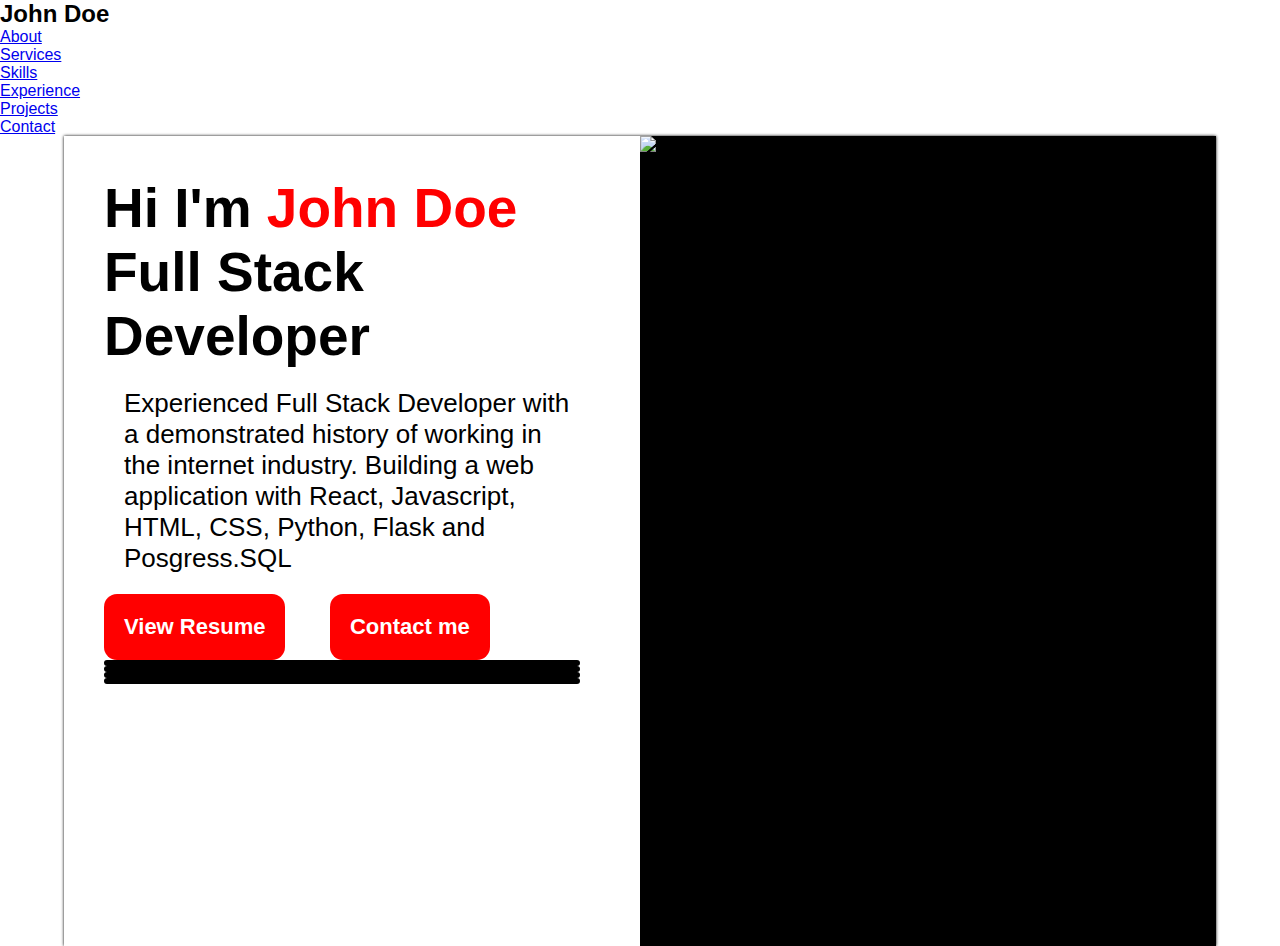
==== index.html @ d169b094 "Added sample website" ====
<!DOCTYPE html>
<html lang="en">
<head>
    <meta charset="UTF-8">
    <meta name="viewport" content="width=device-width, initial-scale=1.0">
    <title>Personah</title>
    <link rel="stylesheet" href="/styles.css">
</head>
<body>
    <!--Nav bar-->
    <div class="Navbar">

        <h2> John <span>Doe</span></h2>
        <ul>
            <li><a href="about.html">About</a></li>
            <li><a href="#">Services</a></li>
            <li><a href="#">Skills</a></li>
            <li><a href="#">Experience</a></li>
            <li><a href="#">Projects</a></li>
            <li><a href="#">Contact</a></li>
        </ul>

    </div>



    <!-- Hero section -->

    <div class="hero">
        <!-- Hero left -->

        <div class="heroleft">
            <h1>Hi I'm <span>John Doe</span> <br>
            Full Stack Developer</h1>
            <p>Experienced Full Stack Developer with a demonstrated history of working in the internet industry. Building a web application with React, Javascript, HTML, CSS, Python, Flask and Posgress.SQL
            </p>

            <div class="my_buttons">
                <button>View Resume</button>
                <button id="contact_btn">Contact me</button>


            </div>
            <div class="icons">
                <div></div>
                <div></div>
                <div></div>
                <div></div>
            </div>
        </div>
        <!-- Hero right -->
        <div class="heroright"> <img src="do" alt="MyPhoto"></div>
        
    </div>
</body>
</html>
---- styles.css ----
*{
    margin: 0px;
    padding: 0px;
    box-sizing: border-box;
    font-family: Arial, Helvetica, sans-serif;
}

/* Navbar */

.navbar
{
    width: 90%;
    border: 2px solid blue;
    margin: 20px auto 0px;
    display: flex;
    justify-content: space-between;
    padding: 20px;
    box-shadow: 0px 0px 3px;
}
.navbar ul
{
display: flex ;
}
.navbar ul li
{
    margin-left:10px ;
    list-style: none;
}
.navbar h2 span
{
    color: red;
}
.navbar ul li a 
{
    text-decoration: none;
    color: black;
}
/* Hero Section */
.hero
{
    height: 90vh;
    width: 90%;
    margin: 0px auto;
    box-shadow: 0px 0px 3px;
    display: flex;
}
.hero .heroleft
{
    height: 100%;
    width: 50%;
    padding: 40px;
    flex-direction: column;
    justify-content: ;

}
.hero .heroright
{
    height: 100%;
    width: 50%;
    background-color: black;
}
.hero .heroleft h1 
{
    font-size: 55px;
}
.hero .heroleft h1 span
{
    color:red;
}
.hero .heroleft p
{
    font-size: 26px;
    margin: 20px 20px;
}
.hero .heroleft .my_buttons button 
{
    background-color: red;
    padding: 20px;
    color: white;
    border: none;
    border-radius: 13px;
    font-size: 22px;
    font-weight: 700;
}
#contact_btn
{
    margin-left: 40px;
}
.hero .heroleft .icons div
{
    border: 3px solid black;
    width: 60;
    height:60 ;
    margin-right: 20px;
    border-radius: 16px;
}
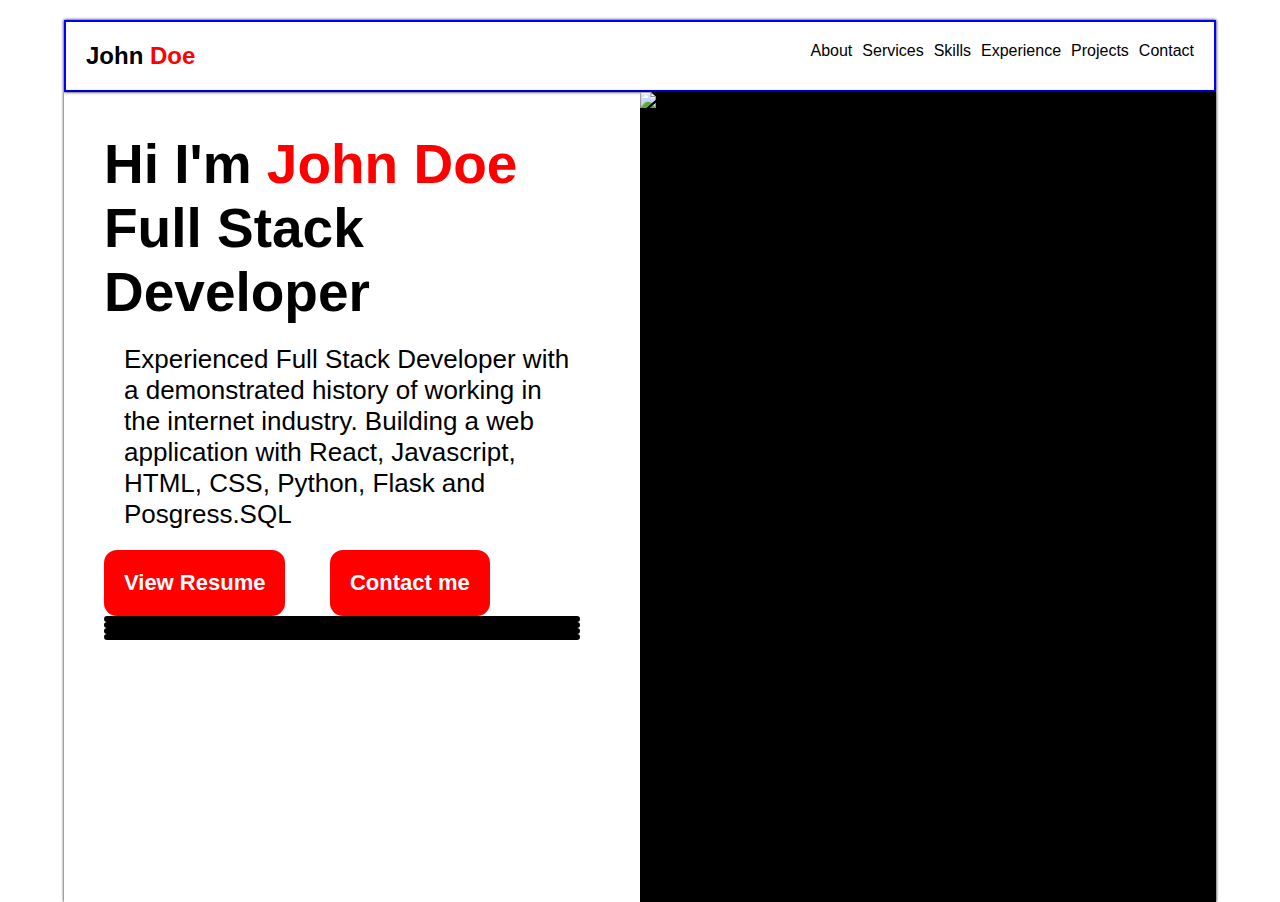
==== commit 2dbd08e9: "created excetra html files" ====
--- a/index.html
+++ b/index.html
@@ -7,17 +7,17 @@
     <link rel="stylesheet" href="/styles.css">
 </head>
 <body>
-    <!--Nav bar-->
-    <div class="Navbar">
+    <!--navbar-->
+    <div class="navbar">
 
         <h2> John <span>Doe</span></h2>
         <ul>
             <li><a href="about.html">About</a></li>
-            <li><a href="#">Services</a></li>
-            <li><a href="#">Skills</a></li>
-            <li><a href="#">Experience</a></li>
-            <li><a href="#">Projects</a></li>
-            <li><a href="#">Contact</a></li>
+            <li><a href="services.html">Services</a></li>
+            <li><a href="skill.html">Skills</a></li>
+            <li><a href="experience.html">Experience</a></li>
+            <li><a href="projects.html">Projects</a></li>
+            <li><a href="contact.html">Contact</a></li>
         </ul>
 
     </div>
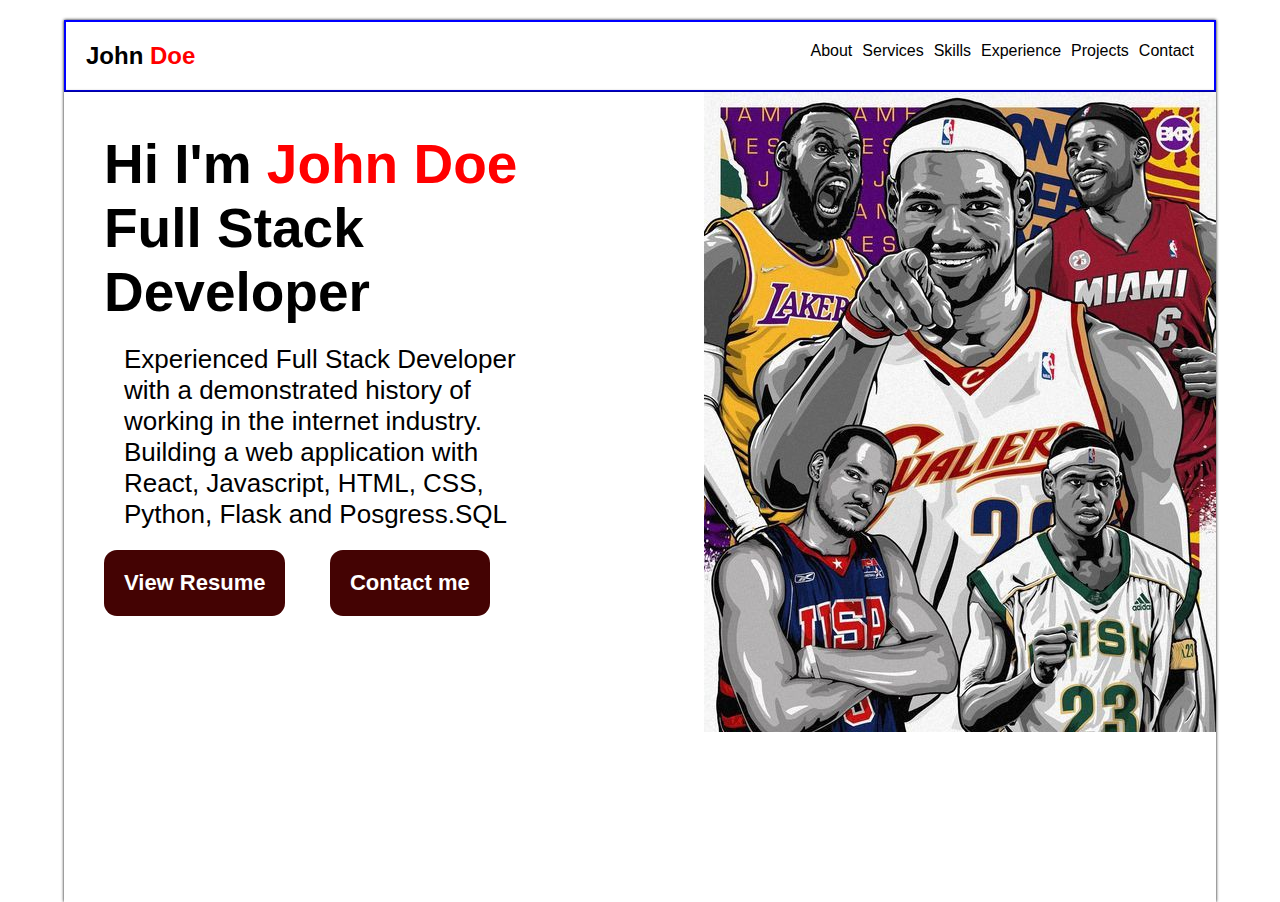
==== commit 8269319e: "Finalized the assignment" ====
--- a/index.html
+++ b/index.html
@@ -32,24 +32,30 @@
         <div class="heroleft">
             <h1>Hi I'm <span>John Doe</span> <br>
             Full Stack Developer</h1>
-            <p>Experienced Full Stack Developer with a demonstrated history of working in the internet industry. Building a web application with React, Javascript, HTML, CSS, Python, Flask and Posgress.SQL
+            <p>Experienced Full Stack Developer with a demonstrated history of working in the internet industry.<br>
+                 Building a web application with React, Javascript, HTML, CSS, Python, Flask and Posgress.SQL
             </p>
 
             <div class="my_buttons">
                 <button>View Resume</button>
                 <button id="contact_btn">Contact me</button>
-
+            </div>
+            <div>
+                
+            </div>
+        </div>    
+            <!-- Hero right -->
+           <div class="heroright">
+                <img src="Images/d2fe58d2-a192-4a06-a46e-6bf5d3190d32"
+                alt="MyPicture"
+                title="Lebron James"
+                >
 
             </div>
-            <div class="icons">
-                <div></div>
-                <div></div>
-                <div></div>
-                <div></div>
-            </div>
-        </div>
-        <!-- Hero right -->
-        <div class="heroright"> <img src="do" alt="MyPhoto"></div>
+        
+
+            
+
         
     </div>
 </body>
--- a/styles.css
+++ b/styles.css
@@ -1,5 +1,6 @@
 *{
     margin: 0px;
+    background: white;
     padding: 0px;
     box-sizing: border-box;
     font-family: Arial, Helvetica, sans-serif;
@@ -43,21 +44,16 @@
     margin: 0px auto;
     box-shadow: 0px 0px 3px;
     display: flex;
+    justify-content: space-between;
+    
 }
 .hero .heroleft
 {
     height: 100%;
-    width: 50%;
+    width: 45%;
     padding: 40px;
-    flex-direction: column;
-    justify-content: ;
+    
 
-}
-.hero .heroright
-{
-    height: 100%;
-    width: 50%;
-    background-color: black;
 }
 .hero .heroleft h1 
 {
@@ -74,7 +70,7 @@
 }
 .hero .heroleft .my_buttons button 
 {
-    background-color: red;
+    background-color: rgb(68, 3, 3);
     padding: 20px;
     color: white;
     border: none;
@@ -86,11 +82,7 @@
 {
     margin-left: 40px;
 }
-.hero .heroleft .icons div
-{
-    border: 3px solid black;
-    width: 60;
-    height:60 ;
-    margin-right: 20px;
-    border-radius: 16px;
-}+
+  
+
+/* Hero right */
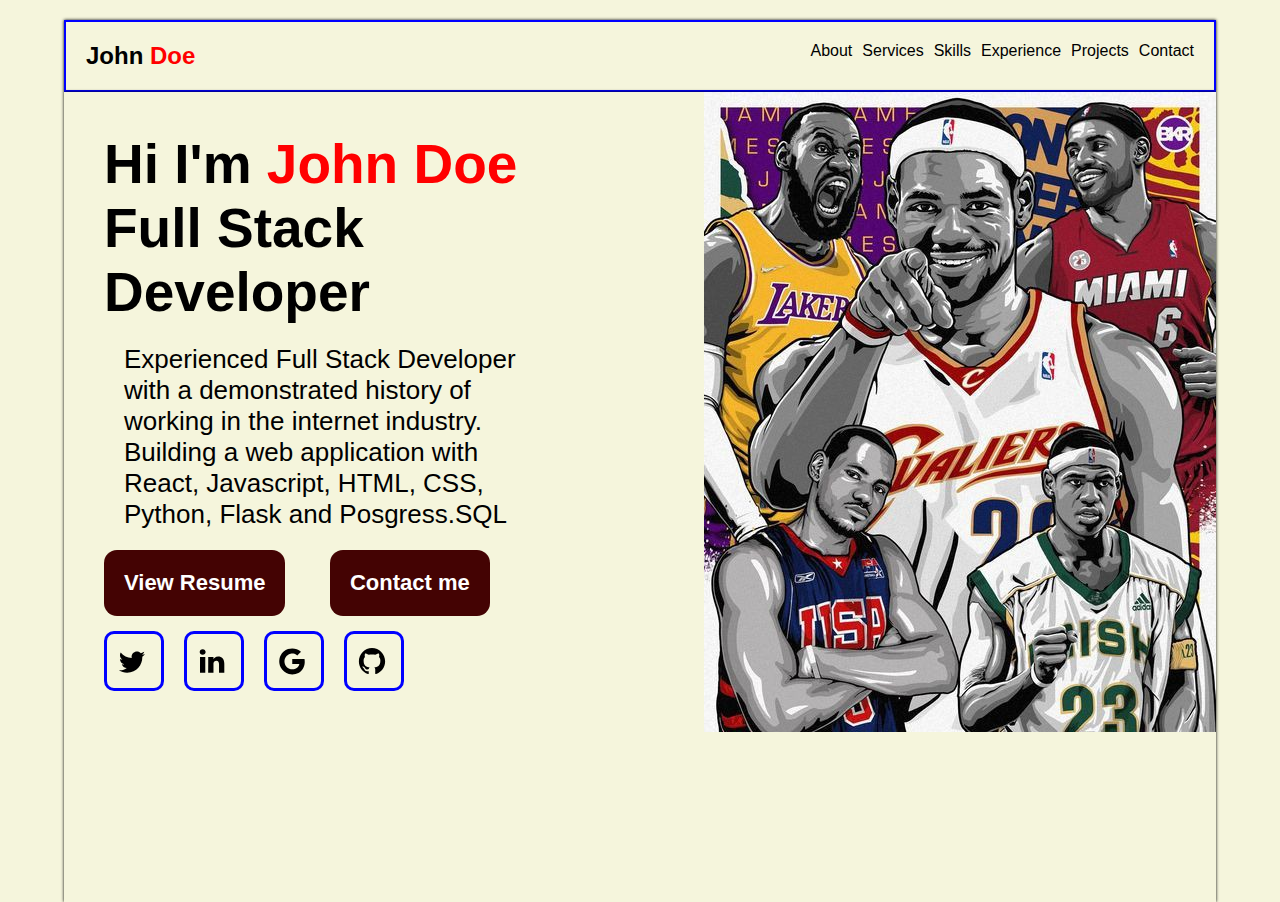
==== commit 80f20894: "Completed designing First website" ====
--- a/index.html
+++ b/index.html
@@ -40,8 +40,13 @@
                 <button>View Resume</button>
                 <button id="contact_btn">Contact me</button>
             </div>
-            <div>
+            <div class="icons">
+                <div><img src="Images/iconfinder_twitter_bird_104501.svg"></div>
+                <div><img src="Images/iconfinder_linkedin_business_network_social_367593.svg"></div>
+                <div><img src="Images/iconfinder_google_843776.svg"></div>
+                <div><img src="Images/iconfinder_social_github_211904.svg"></div>
                 
+            
             </div>
         </div>    
             <!-- Hero right -->
--- a/styles.css
+++ b/styles.css
@@ -1,6 +1,6 @@
 *{
     margin: 0px;
-    background: white;
+    background: beige;
     padding: 0px;
     box-sizing: border-box;
     font-family: Arial, Helvetica, sans-serif;
@@ -82,6 +82,28 @@
 {
     margin-left: 40px;
 }
+.hero .heroleft .icons
+{
+    display: flex;
+    margin-top: 15px ;
+    
+}
+.hero .heroleft .icons div
+{
+    border: 3px solid blue;
+    height: 60px;
+    width: 60px;
+    border-radius: 10px;
+    margin-right: 20px;
+    
+    
+}
+.hero .heroleft .icons div img
+{
+    height: 30px;
+    width: 30px;
+    margin:12px 10px;
+}
 
   
 
